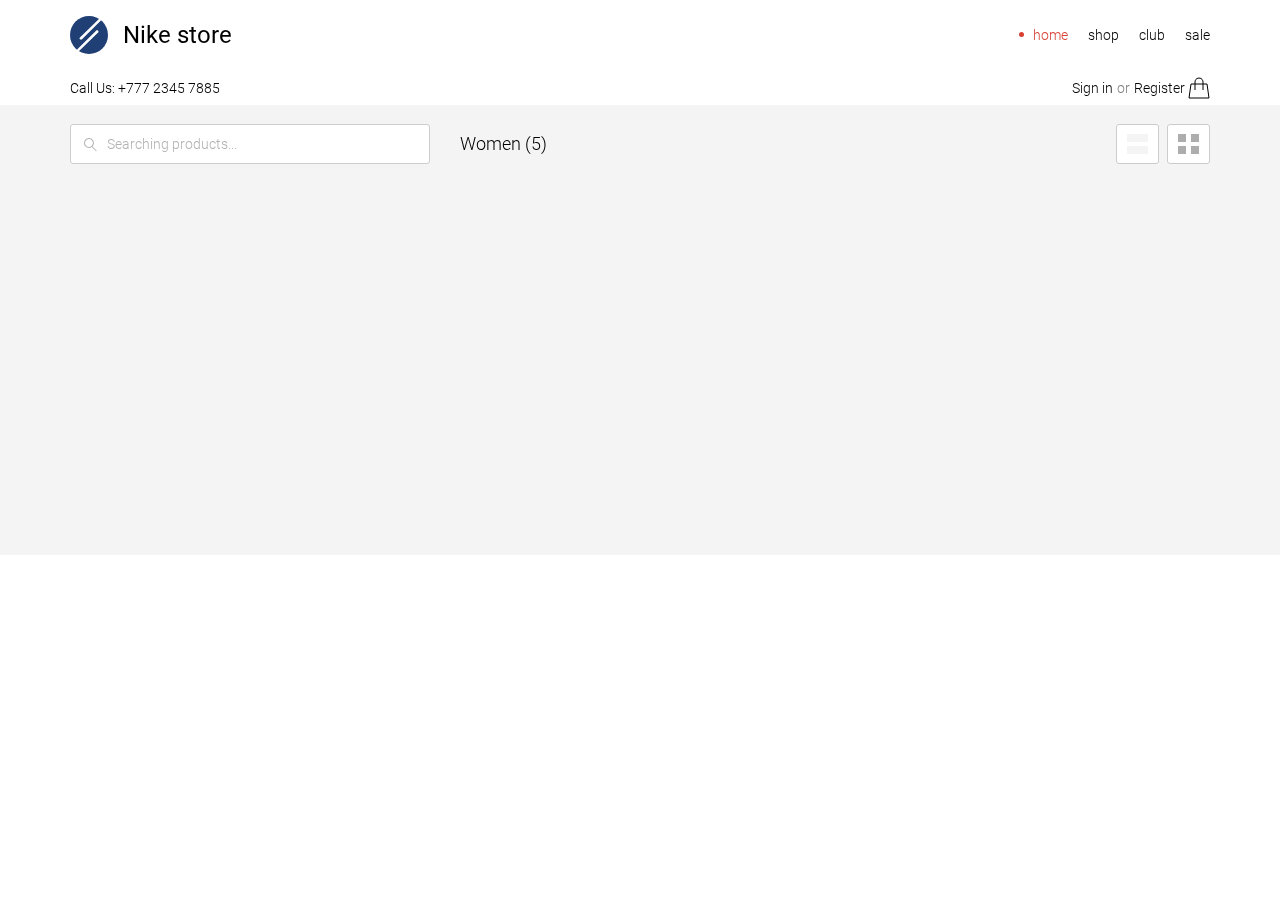
==== index.html @ e623b60f "Panel" ====
<!DOCTYPE html>
<html lang="en">
<head>
    <meta charset="UTF-8">
    <meta name="viewport" content="width=device-width, initial-scale=1.0">
    <link rel="stylesheet" href="styles/main.css">
    <title>nike</title>
</head>
<body>
    <nav class="nav">
        <div class="container">
            <div class="nav__container">
                <div class="nav__logo-wrapper">
                    <svg width="38" height="38" viewBox="0 0 38 38" fill="none" xmlns="http://www.w3.org/2000/svg">
                        <rect x="1" y="2.7677" width="36" height="32.5561" rx="16.278" fill="#1F3F75"/>
                        <circle cx="19" cy="19" r="19" fill="#1F3F75"/>
                        <path d="M9.98826 23.3541C9.39951 22.869 9.36448 22.039 9.91023 21.5051L28.6776 3.14764C28.934 2.89689 29.2939 2.7541 29.6696 2.7541C30.8305 2.7541 31.4293 3.99946 30.6434 4.77947L12.0241 23.2599C11.4854 23.7945 10.574 23.8367 9.98826 23.3541Z" fill="white"/>
                        <path d="M28.0989 14.7141C28.6857 15.2012 28.7177 16.031 28.1702 16.5626L9.32748 34.8591C9.07042 35.1087 8.71032 35.2501 8.33491 35.2488C7.17415 35.245 6.5797 33.9977 7.36831 33.2208L26.0634 14.8009C26.6039 14.2684 27.5152 14.2296 28.0989 14.7141Z" fill="white"/>
                    </svg>
                    <p class="nav__logo-text">Nike store</p>
                </div>
                <ul class="nav__list">
                    <li class="nav__list-item"><a class="nav__list-link nav__list-link_activ" href="#">home</a></li>
                    <li class="nav__list-item"><a class="nav__list-link" href="#">shop</a></li>
                    <li class="nav__list-item"><a class="nav__list-link" href="#">club</a></li>
                    <li class="nav__list-item"><a class="nav__list-link" href="#">sale</a></li>
             </ul>
            </div>
        </div>
    </nav> 
    <nav class="nav-bottom">
        <div class="container">
            <div class="nav-bottom__wrapper">
                <p class="nav-bottom__call-us">Call Us: +777 2345 7885</p>
                <div class="nav-bottom__right-block">
                    <div class="nav-bottom__auth-block">
                        <a class="nav-bottom__auth-link" href="#">Sign in</a>
                        <span>or</span>
                        <a class="nav-bottom__auth-link" href="#">Register</a>
                    </div>
                    <svg class="nav-bottom-cart" width="22" height="22" viewBox="0 0 22 22" fill="none" xmlns="http://www.w3.org/2000/svg">
                        <g style="mix-blend-mode:darken">
                            <path d="M19 7H3L1 21H21L19 7Z" stroke="black"/>
                        </g>
                        <path d="M15 13V5C15 3.66667 14.2 1 11 1C7.8 1 7 3.66667 7 5V13" stroke="black"/>
                    </svg>                        
                </div>
            </div>
        </div>
    </nav>
    <main class="main">
        <div class="panel">
            <div class="container">
                <div class="panel__wrapper">
                    <div class="panel__search">
                        <input type="text" class="panel__search-input" placeholder="Searching products...">
                        <svg class="panel__icon-lupe" width="13" height="14" viewBox="0 0 13 14" fill="none" xmlns="http://www.w3.org/2000/svg">
                            <path fill-rule="evenodd" clip-rule="evenodd" d="M8.90476 4.95238C8.90476 7.13522 7.13522 8.90476 4.95238 8.90476C2.76954 8.90476 1 7.13522 1 4.95238C1 2.76954 2.76954 1 4.95238 1C7.13522 1 8.90476 2.76954 8.90476 4.95238ZM7.72817 9.05433C6.93642 9.59115 5.98102 9.90476 4.95238 9.90476C2.21726 9.90476 0 7.68751 0 4.95238C0 2.21726 2.21726 0 4.95238 0C7.68751 0 9.90476 2.21726 9.90476 4.95238C9.90476 6.29755 9.36845 7.51745 8.498 8.40994L12.7345 12.6464L12.0274 13.3535L7.72817 9.05433Z" fill="#B3B3B3"/>
                        </svg>                            
                    </div>
                    <div class="panel__header">
                        <p class="panel__product-count">Women (5)</p>
                        <div class="panel__view-icons-wrapper">
                            <svg class="panel__icon" width="43" height="40" viewBox="0 0 43 40" fill="none" xmlns="http://www.w3.org/2000/svg">
                                <rect x="0.5" y="0.5" width="42" height="39" rx="2.5" fill="white" stroke="#CCCCCC"/>
                                <rect x="11" y="22" width="21" height="8" fill="#F4F4F4"/>
                                <rect x="11" y="10" width="21" height="8" fill="#F4F4F4"/>
                            </svg>
                            <svg class="panel__icon panel__icon_active" width="43" height="40" viewBox="0 0 43 40" fill="none" xmlns="http://www.w3.org/2000/svg">
                                <rect x="0.5" y="0.5" width="42" height="39" rx="2.5" fill="white" stroke="#CCCCCC"/>
                                <rect class="panel__icon-rect-active" x="11" y="22" width="8" height="8" fill="#F4F4F4"/>
                                <rect class="panel__icon-rect-active" x="24" y="22" width="8" height="8" fill="#F4F4F4"/>
                                <rect class="panel__icon-rect-active" x="11" y="10" width="8" height="8" fill="#F4F4F4"/>
                                <rect class="panel__icon-rect-active" x="24" y="10" width="8" height="8" fill="#F4F4F4"/>
                            </svg>                                    
                        </div>
                    </div>
                </div>
            </div>
        </div>
    </main>
</body>
</html>
---- styles/main.css ----
@import url("../fonts/Roboto/roboto.css");
@import url("reset.css");

.container{
    width: 1140px;
    margin: 0 auto;
}
.main {
    background: #f4f4f4;
    height: 450px;
}
.nav {
    height: 70px;
    background: #FFF;
}
.nav__container {
    display: flex;
    justify-content: space-between;
    align-items: center;
    height: 70px;
}
.nav__logo-wrapper {
    display: flex;
    justify-content: flex-start;
    align-items: center;
}
.nav__logo-text {
    font-family: "Roboto Regular";
    font-size: 24px;
    margin-left: 15px;
}
.nav__list {
    display: flex;
    align-items: center;
}
.nav__list-link {
    font-family: "Roboto Light";
    margin-left: 20px;
    font-size: 14px;
    text-decoration: none;
    color: #000000;
}
.nav__list-link_activ {
    position: relative;
    color: #d84034;
}
.nav__list-link_activ::before {
    content: "";
    position: absolute;
    width: 5px;
    height: 5px;
    border-radius: 50%;
    background: #d84034;
    top: 5px;
    left: -14px;
}

.nav-bottom__wrapper {
    display: flex;
    justify-content: space-between;
    align-items: center;
    height: 35px;
}
.nav-bottom__call-us {
    font-family: "Roboto Light";
    font-size: 14px;
    color: black;
}
.nav-bottom__right-block {
    display: flex;
    align-items: center;
}
.nav-bottom__auth-block {
    display: flex;
    align-items: center;
    padding-right: 3px;
}
.nav-bottom__auth-block span {
    padding: 0px 4px;
    font-family: "Roboto Light";
    font-size: 14px;
    color: #7e7e7e;
}
.nav-bottom__register {
    font-family: "Roboto Light";
    font-size: 14px;
    margin-right: 6px;
    color:#000000;
}
.nav-bottom__auth-link {
    font-family: "Roboto Light";
    font-size: 14px;
    text-decoration: none;
    color: #000;
}
.nav-bottom__auth-link:hover {
    color: #2879fe;
}
.nav-bottom-cart {
    cursor: pointer;
}
.nav-bottom-cart:hover path {
    stroke: #2879fe;
}
.panel__wrapper {
    display: flex;
    align-items: center;
    justify-content: space-between;
    height: 77px;
}
.panel__search {
    position: relative;
    width: 360px;
}
.panel__search-input {
    width: 100%;
    height: 40px;
    padding-left: 36px;
    border: 1px solid #CDCDCD;
    border-radius: 3px;
    font-size: 14px;
    font-family: "Roboto Light";
    box-sizing: border-box;
}
.panel__search-input:focus {
    outline: none;
}
.panel__search-input:focus + .panel__icon-lupe path {
    fill: #000000;
}
.panel__search-input::placeholder {
    font-size: 14px; 
    color: #b2b2b2;
}

.panel__search-input::-webkit-input-placeholder {
    color:#B2B2B2;
    font-size: 14px; 
}
.panel__search-input::-moz-placeholder {
    color:#B2B2B2;
    font-size: 14px; 
}
.panel__search-input::-moz-placeholder {
    color:#B2B2B2;
    font-size: 14px; 
}
.panel__search-input::-ms-input-placeholder {
    color:#B2B2B2;
    font-size: 14px; 
}

.panel__icon-lupe {
    position: absolute;
    top: 14px;
    left: 14px;
}
.panel__header {
    width: 750px;
    display: flex;
    justify-content: space-between;
    align-items: center;
}
.panel__product-count {
    font-size: 18px;
    font-family: "Roboto Light";
    color: #000000;
}
.panel__view-icons-wrapper {
    display: flex;
    align-items: center;
}
.panel__icon {
    margin-left: 8px;
}
.panel__icon_active .panel__icon-rect-active {
    fill: #ADADAD;
}
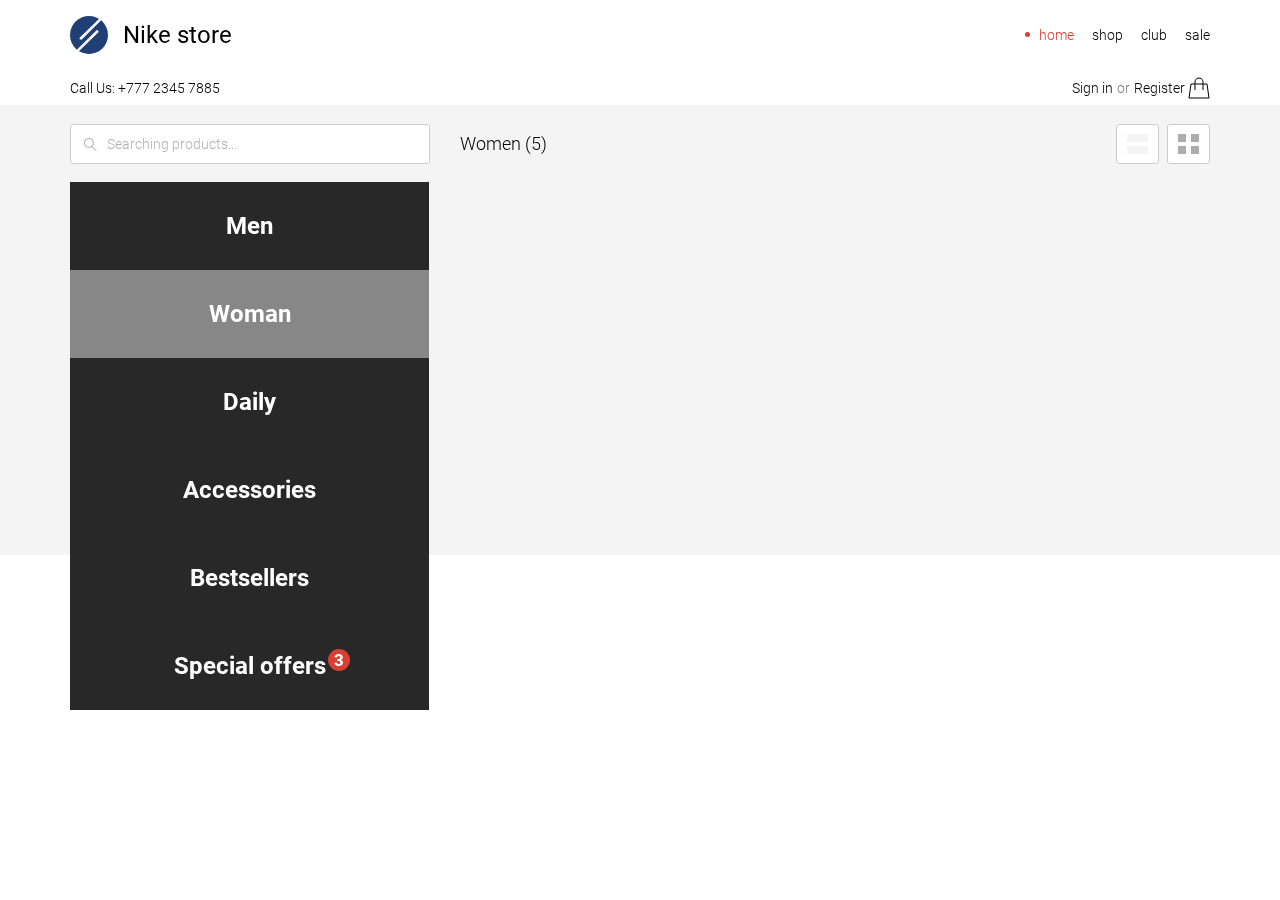
==== commit e9b0da8c: "Catalog list" ====
--- a/index.html
+++ b/index.html
@@ -78,6 +78,28 @@
                 </div>
             </div>
         </div>
+        <div class="catalog">
+            <div class="container">
+                <div class="catalog__wrapper">
+                    <div class="catalog__product">
+                        <ul>
+                            <li class="catalog__product-container">
+                                <a class="catalog__link" href="#">Men</a</li>
+                            <li class="catalog__product-container catalog__product-container_active">
+                                <a class="catalog__link" href="#">Woman</a</li>
+                            <li class="catalog__product-container">
+                                <a class="catalog__link" href="#">Daily</a></li>
+                            <li class="catalog__product-container">
+                                <a class="catalog__link" href="#">Accessories</a></li>
+                            <li class="catalog__product-container">
+                                <a class="catalog__link" href="#">Bestsellers</a></li>
+                            <li class="catalog__product-container">
+                                <a class="catalog__link" href="#"><span class="catalog__count">3</span>Special offers</a></li>
+                        </ul>
+                    </div>
+                </div>
+            </div>
+        </div>
     </main>
 </body>
 </html>--- a/styles/main.css
+++ b/styles/main.css
@@ -35,7 +35,7 @@
 }
 .nav__list-link {
     font-family: "Roboto Light";
-    margin-left: 20px;
+    margin-left: 18px;
     font-size: 14px;
     text-decoration: none;
     color: #000000;
@@ -175,4 +175,43 @@
 }
 .panel__icon_active .panel__icon-rect-active {
     fill: #ADADAD;
+}
+
+.catalog__product-container {
+    display: flex;
+    align-items: center;
+    justify-content: center;
+    width: 359px;
+    height: 88px;
+    background: #282828;
+    transition: all .3s ease-in-out;
+}
+.catalog__link {
+    position: relative;
+    color: #FFFF;
+    text-decoration: none;
+    font-size: 24px;
+    font-family: "Roboto Bold";
+}
+.catalog__product-container:hover {
+    background: #878787;
+    cursor: pointer;
+    color: #000000;
+} 
+
+.catalog__product-container_active {
+    background: #878787;
+}
+.catalog__count {
+    display: flex;
+    align-items: center;
+    justify-content: center;
+    position: absolute;
+    right: -24px;
+    top: -5px;
+    border-radius: 50%;
+    width: 22px;
+    height: 22px;
+    background: #d84034;
+    font-size: 17px;
 }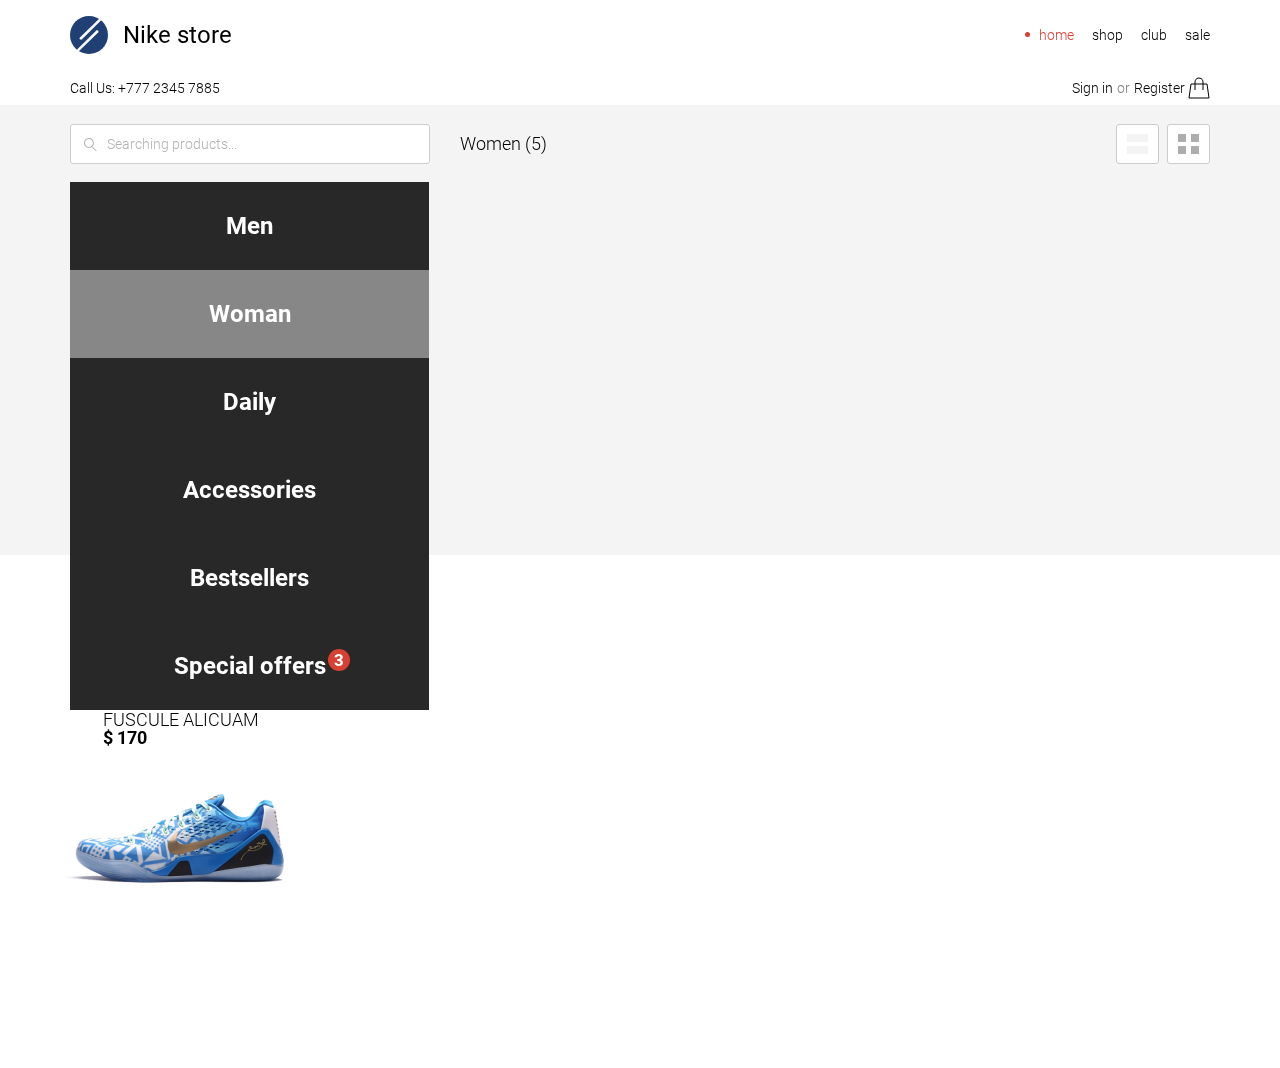
==== commit 32f68e13: "New training" ====
--- a/index.html
+++ b/index.html
@@ -81,24 +81,31 @@
         <div class="catalog">
             <div class="container">
                 <div class="catalog__wrapper">
-                    <div class="catalog__product">
-                        <ul>
-                            <li class="catalog__product-container">
-                                <a class="catalog__link" href="#">Men</a</li>
-                            <li class="catalog__product-container catalog__product-container_active">
-                                <a class="catalog__link" href="#">Woman</a</li>
-                            <li class="catalog__product-container">
-                                <a class="catalog__link" href="#">Daily</a></li>
-                            <li class="catalog__product-container">
-                                <a class="catalog__link" href="#">Accessories</a></li>
-                            <li class="catalog__product-container">
-                                <a class="catalog__link" href="#">Bestsellers</a></li>
-                            <li class="catalog__product-container">
-                                <a class="catalog__link" href="#"><span class="catalog__count">3</span>Special offers</a></li>
-                        </ul>
+                    <ul>
+                        <li class="catalog__product-container">
+                            <a class="catalog__link" href="#">Men</a</li>
+                        <li class="catalog__product-container catalog__product-container_active">
+                            <a class="catalog__link" href="#">Woman</a</li>
+                        <li class="catalog__product-container">
+                            <a class="catalog__link" href="#">Daily</a></li>
+                        <li class="catalog__product-container">
+                            <a class="catalog__link" href="#">Accessories</a></li>
+                        <li class="catalog__product-container">
+                            <a class="catalog__link" href="#">Bestsellers</a></li>
+                        <li class="catalog__product-container">
+                            <a class="catalog__link" href="#"><span class="catalog__count">3</span>Special offers</a></li>
+                    </ul>
+                </div>
+            </div>
+        </div>
+        <div class="product-block">
+                <div class="product-block__item">
+                    <img class="product-block-images" src="images/4 1.png">
+                    <div class="product-block__text">
+                        <p class="product-block__name-of-goods">FUSCULE ALICUAM</p>
+                        <p class="product-block__price">$ 170</p> 
                     </div>
                 </div>
-            </div>
         </div>
     </main>
 </body>
--- a/styles/main.css
+++ b/styles/main.css
@@ -176,7 +176,10 @@
 .panel__icon_active .panel__icon-rect-active {
     fill: #ADADAD;
 }
-
+.catalog__wrapper {
+    display: flex;
+    justify-content: space-between;
+}
 .catalog__product-container {
     display: flex;
     align-items: center;
@@ -198,7 +201,6 @@
     cursor: pointer;
     color: #000000;
 } 
-
 .catalog__product-container_active {
     background: #878787;
 }
@@ -207,11 +209,34 @@
     align-items: center;
     justify-content: center;
     position: absolute;
+    border-radius: 50%;
     right: -24px;
     top: -5px;
-    border-radius: 50%;
     width: 22px;
     height: 22px;
     background: #d84034;
     font-size: 17px;
+}
+.product-block {
+    
+}
+.product-block__item {
+    position: relative;
+    display: flex;
+    justify-content: center;
+    align-content: center;
+    width: 360px;
+    height: 356px;
+    border: 1px solid #FFFFFF;
+}
+.product-block-images {
+    position: absolute;
+}
+.product-block__name-of-goods {
+    font-family: "Roboto Light";
+    font-size: 18px;
+}
+.product-block__price {
+    font-family: "Roboto Bold";
+    font-size: 18px;
 }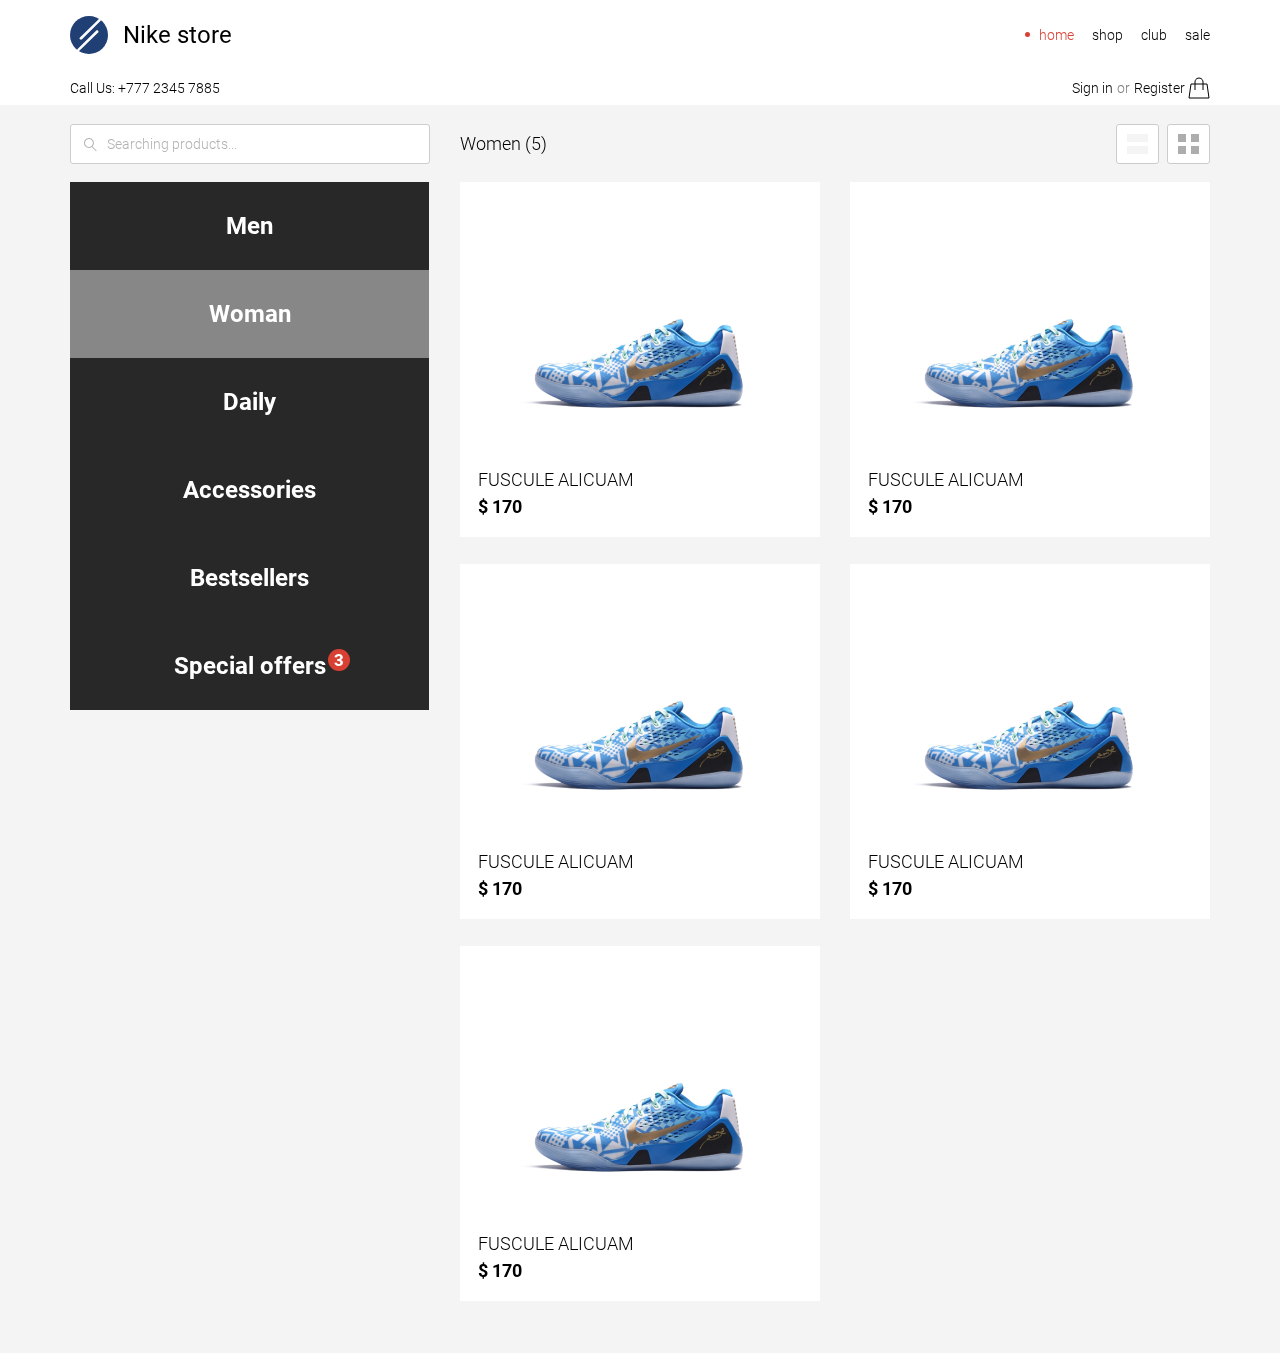
==== commit bbe78ff4: "Catalog block" ====
--- a/index.html
+++ b/index.html
@@ -95,17 +95,45 @@
                         <li class="catalog__product-container">
                             <a class="catalog__link" href="#"><span class="catalog__count">3</span>Special offers</a></li>
                     </ul>
+                    <div class="product-block__item-cotainer">
+                        <div class="product-block__item">
+                            <img class="product-block-images" src="images/4 1.png">
+                            <div class="product-block__text">
+                            <p class="product-block__name-of-goods">FUSCULE ALICUAM</p>
+                            <p class="product-block__price">$ 170</p> 
+                            </div>
+                        </div>
+                        <div class="product-block__item">
+                            <img class="product-block-images" src="images/4 1.png">
+                            <div class="product-block__text">
+                            <p class="product-block__name-of-goods">FUSCULE ALICUAM</p>
+                            <p class="product-block__price">$ 170</p> 
+                            </div>
+                        </div>
+                        <div class="product-block__item">
+                            <img class="product-block-images" src="images/4 1.png">
+                            <div class="product-block__text">
+                            <p class="product-block__name-of-goods">FUSCULE ALICUAM</p>
+                            <p class="product-block__price">$ 170</p> 
+                            </div>
+                        </div>
+                        <div class="product-block__item">
+                            <img class="product-block-images" src="images/4 1.png">
+                            <div class="product-block__text">
+                            <p class="product-block__name-of-goods">FUSCULE ALICUAM</p>
+                            <p class="product-block__price">$ 170</p> 
+                            </div>
+                        </div>
+                        <div class="product-block__item">
+                            <img class="product-block-images" src="images/4 1.png">
+                            <div class="product-block__text">
+                            <p class="product-block__name-of-goods">FUSCULE ALICUAM</p>
+                            <p class="product-block__price">$ 170</p> 
+                            </div>
+                        </div>
+                    </div> 
                 </div>
             </div>
-        </div>
-        <div class="product-block">
-                <div class="product-block__item">
-                    <img class="product-block-images" src="images/4 1.png">
-                    <div class="product-block__text">
-                        <p class="product-block__name-of-goods">FUSCULE ALICUAM</p>
-                        <p class="product-block__price">$ 170</p> 
-                    </div>
-                </div>
         </div>
     </main>
 </body>
--- a/styles/main.css
+++ b/styles/main.css
@@ -7,7 +7,7 @@
 }
 .main {
     background: #f4f4f4;
-    height: 450px;
+    height: 1248px;
 }
 .nav {
     height: 70px;
@@ -220,21 +220,41 @@
 .product-block {
     
 }
+.product-block__item-cotainer {
+    width: 750px;
+    display: flex;
+    justify-content: space-between;
+    flex-wrap: wrap;
+}
 .product-block__item {
     position: relative;
     display: flex;
     justify-content: center;
     align-content: center;
-    width: 360px;
-    height: 356px;
-    border: 1px solid #FFFFFF;
+    width: 358px;
+    height: 353px;
+    border: 1px solid #FFFF;
+    background: #FFFF;
+    margin-bottom: 27px;
+}
+.product-block__item:hover {
+    background: #878787;
+    cu
+    color: #000000;
 }
 .product-block-images {
     position: absolute;
+    padding-top: 53px;
+}
+.product-block__text {
+    position: absolute;
+    left: 17px;
+    bottom: 20px;
 }
 .product-block__name-of-goods {
     font-family: "Roboto Light";
     font-size: 18px;
+    margin-bottom: 9px;
 }
 .product-block__price {
     font-family: "Roboto Bold";
